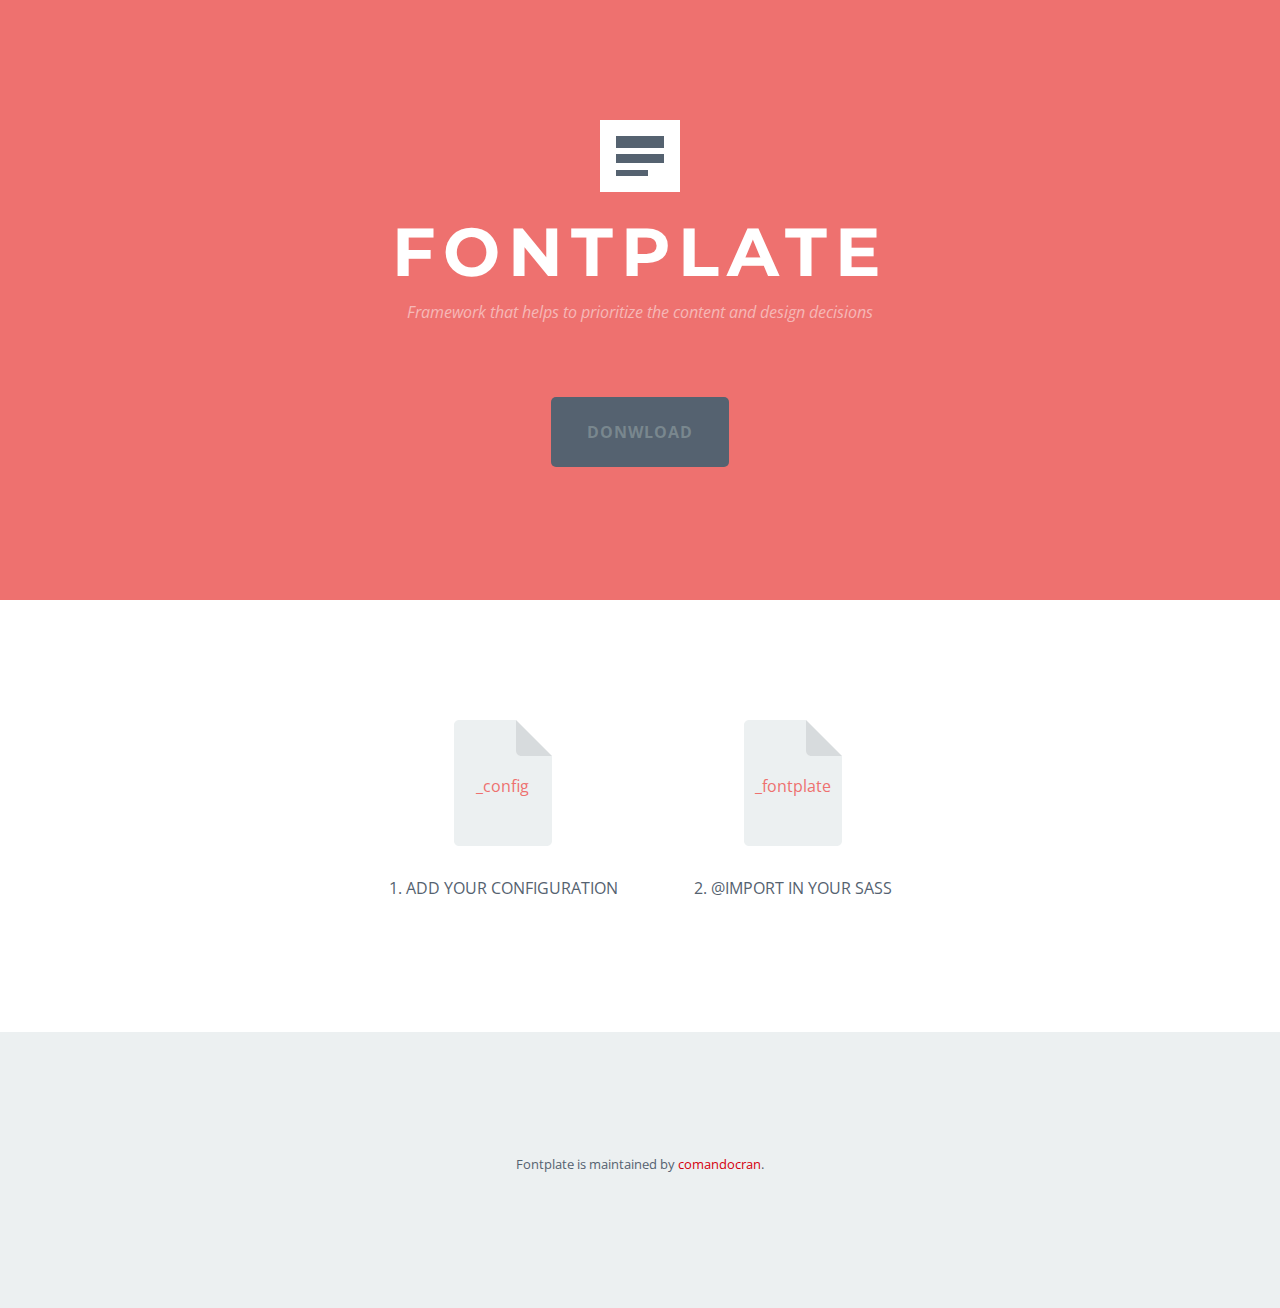
==== index.html @ bd3b79a4 "New front-end for page" ====
<!DOCTYPE html>
<html>
  <head>
    <meta charset='utf-8'>
    <meta http-equiv="X-UA-Compatible" content="chrome=1">
    <link href='https://fonts.googleapis.com/css?family=Chivo:900' rel='stylesheet' type='text/css'>
    <link rel="stylesheet" type="text/css" href="stylesheets/stylesheet.css" media="screen" />
    <link rel="stylesheet" type="text/css" href="stylesheets/pygment_trac.css" media="screen" />
    <link rel="stylesheet" type="text/css" href="stylesheets/print.css" media="print" />
    <link href='http://fonts.googleapis.com/css?family=Montserrat:700' rel='stylesheet' type='text/css'>
    <link href='http://fonts.googleapis.com/css?family=Open+Sans:300italic,300' rel='stylesheet' type='text/css'>
    <!--[if lt IE 9]>
    <script src="//html5shiv.googlecode.com/svn/trunk/html5.js"></script>
    <![endif]-->
    <title>Fontplate by comandocran</title>
  </head>

  <body>
    <div id="container">
      <div class="inner">

        <header>
          <h2>Fontplate</h2>
          <h5>Framework that helps to prioritize the content and design decisions</h5>
          <section id="downloads" class="clearfix">
            <a href="https://github.com/comandocran/cc-fontplate/zipball/master" id="download-zip" class="button">DONWLOAD</a>
            <!--a href="https://github.com/comandocran/cc-fontplate/tarball/master" id="download-tar-gz" class="button"><span>Download .tar.gz</span></a>
            <a href="https://github.com/comandocran/cc-fontplate" id="view-on-github" class="button"><span>View on GitHub</span></a-->
          </section>
          <!--dfn>V1.0.1 | 12Kb</dfn-->
        </header>
        <section class="install">
          <ul>
            <li>
              <img src="images/fontplate_install_doc.svg" />
              <p>1. ADD YOUR CONFIGURATION</p>
            </li>
            <li>
              <img src="images/fontplate_install_doc.svg" />
              <p>2. @IMPORT IN YOUR SASS</p>
            </li>
          </ul>
        </section>
        <footer>
          Fontplate is maintained by <a href="https://github.com/comandocran">comandocran</a>.
        </footer>

        <!--hr>

        <section id="main_content">
          <h3>
<a name="welcome-to-github-pages" class="anchor" href="#welcome-to-github-pages"><span class="octicon octicon-link"></span></a>Welcome to GitHub Pages.</h3>

<p>This automatic page generator is the easiest way to create beautiful pages for all of your projects. Author your page content here using GitHub Flavored Markdown, select a template crafted by a designer, and publish. After your page is generated, you can check out the new branch:</p>

<pre><code>$ cd your_repo_root/repo_name
$ git fetch origin
$ git checkout gh-pages
</code></pre>

<p>If you're using the GitHub for Mac, simply sync your repository and you'll see the new branch.</p>

<h3>
<a name="designer-templates" class="anchor" href="#designer-templates"><span class="octicon octicon-link"></span></a>Designer Templates</h3>

<p>We've crafted some handsome templates for you to use. Go ahead and continue to layouts to browse through them. You can easily go back to edit your page before publishing. After publishing your page, you can revisit the page generator and switch to another theme. Your Page content will be preserved if it remained markdown format.</p>

<h3>
<a name="rather-drive-stick" class="anchor" href="#rather-drive-stick"><span class="octicon octicon-link"></span></a>Rather Drive Stick?</h3>

<p>If you prefer to not use the automatic generator, push a branch named <code>gh-pages</code> to your repository to create a page manually. In addition to supporting regular HTML content, GitHub Pages support Jekyll, a simple, blog aware static site generator written by our own Tom Preston-Werner. Jekyll makes it easy to create site-wide headers and footers without having to copy them across every page. It also offers intelligent blog support and other advanced templating features.</p>

<h3>
<a name="authors-and-contributors" class="anchor" href="#authors-and-contributors"><span class="octicon octicon-link"></span></a>Authors and Contributors</h3>

<p>You can <a href="https://github.com/blog/821" class="user-mention">@mention</a> a GitHub username to generate a link to their profile. The resulting <code>&lt;a&gt;</code> element will link to the contributor's GitHub Profile. For example: In 2007, Chris Wanstrath (<a href="https://github.com/defunkt" class="user-mention">@defunkt</a>), PJ Hyett (<a href="https://github.com/pjhyett" class="user-mention">@pjhyett</a>), and Tom Preston-Werner (<a href="https://github.com/mojombo" class="user-mention">@mojombo</a>) founded GitHub.</p>

<h3>
<a name="support-or-contact" class="anchor" href="#support-or-contact"><span class="octicon octicon-link"></span></a>Support or Contact</h3>

<p>Having trouble with Pages? Check out the documentation at <a href="http://help.github.com/pages">http://help.github.com/pages</a> or contact <a href="mailto:support@github.com">support@github.com</a> and we’ll help you sort it out.</p>
        </section>

        <footer>
          Fontplate is maintained by <a href="https://github.com/comandocran">comandocran</a><br>
          This page was generated by <a href="http://pages.github.com">GitHub Pages</a>. Tactile theme by <a href="https://twitter.com/jasonlong">Jason Long</a>.
        </footer>

        
      </div-->
    </div>
  </div>
  </body>
</html>
---- stylesheets/stylesheet.css ----
/* http://meyerweb.com/eric/tools/css/reset/ 
   v2.0 | 20110126
   License: none (public domain)
*/
html, body, div, span, applet, object, iframe,
h1, h2, h3, h4, h5, h6, p, blockquote, pre,
a, abbr, acronym, address, big, cite, code,
del, dfn, em, img, ins, kbd, q, s, samp,
small, strike, strong, sub, sup, tt, var,
b, u, i, center,
dl, dt, dd, ol, ul, li,
fieldset, form, label, legend,
table, caption, tbody, tfoot, thead, tr, th, td,
article, aside, canvas, details, embed,
figure, figcaption, footer, header, hgroup,
menu, nav, output, ruby, section, summary,
time, mark, audio, video {
  margin: 0;
  padding: 0;
  border: 0;
  font-size: 100%;
  font: inherit;
  vertical-align: baseline; }

/* HTML5 display-role reset for older browsers */
article, aside, details, figcaption, figure,
footer, header, hgroup, menu, nav, section {
  display: block; }

body {
  line-height: 1; }

ol, ul {
  list-style: none; }

blockquote, q {
  quotes: none; }

blockquote:before, blockquote:after,
q:before, q:after {
  content: '';
  content: none; }

table {
  border-collapse: collapse;
  border-spacing: 0; }

@font-face {
  font-family: Vollkorn, serif;
  font-weight: Normal;
  font-style: Normal;
  src: url(".eot");
  src: url(".eot?#iefix") format("embedded-opentype"), url(".woff") format("woff"), url(".ttf") format("truetype"), url(".svg#Vollkorn, serif") format("svg"); }

html {
  font-size: 100%; }

body {
  background-color: transparent;
  color: #556270;
  text-rendering: optimizeLegibility;
  -webkit-font-smoothing: antialiased;
  font: Normal 16px/24px "Open Sans", sans-serif; }

.debug {
  font-size: 16rem; }

h1,
h2,
h3,
h4,
h5,
h6 {
  color: white; }

.big, h1, h2, h3, h4, p, .notes {
  text-rendering: optimizeLegibility;
  line-height: 1;
  margin-top: 0; }

.big {
  font-size: 11.08901em;
  font-size: 11.08901rem;
  line-height: 1.21742em;
  line-height: 1.21742;
  margin-bottom: 0.13527em;
  margin-bottom: 1.5rem; }

h1 {
  font-size: 6.85353em;
  font-size: 6.85353rem;
  line-height: 1.31319em;
  line-height: 1.31319;
  margin-bottom: 0.21887em;
  margin-bottom: 1.5rem; }

h2 {
  font-size: 4.2358em;
  font-size: 4.2358rem;
  line-height: 1.4165em;
  line-height: 1.4165;
  margin-bottom: 0.35412em;
  margin-bottom: 1.5rem; }

h3 {
  font-size: 2.61792em;
  font-size: 2.61792rem;
  line-height: 1.71892em;
  line-height: 1.71892;
  margin-bottom: 0.57297em;
  margin-bottom: 1.5rem; }

h4 {
  font-size: 1.618em;
  font-size: 1.618rem;
  line-height: 2.78121em;
  line-height: 2.78121;
  margin-bottom: 0.92707em;
  margin-bottom: 1.5rem; }

p {
  font-size: 1em;
  font-size: 1rem;
  line-height: 1.5em;
  line-height: 1.5;
  margin-bottom: 1.5em;
  margin-bottom: 1.5rem; }

.notes {
  font-size: 0.61805em;
  font-size: 0.61805rem;
  line-height: 1.618em;
  line-height: 1.618;
  margin-bottom: 2.427em;
  margin-bottom: 1.5rem; }

/* LAYOUT STYLES */
body {
  text-align: center; }

a {
  color: #d5000d; }

a:hover {
  color: #c5000c; }

#container {
  min-height: 600px; }

.inner {
  margin: 0 auto; }

#container .inner > * {
  padding: 120px;
  padding-bottom: 132px !important;
  min-width: 600px; }
  #container .inner > * p {
    margin-bottom: 0; }

#container .inner img {
  max-width: 100%; }

#downloads {
  margin-top: 96px;
  margin-bottom: 24px; }

.install li {
  list-style: none;
  display: inline-block; }

/* GENERAL ELEMENT TYPE STYLES */
header {
  color: white;
  background: #ee716f url("../images/fontplate_head_logo.svg") center 120px no-repeat; }

h2 {
  text-transform: uppercase;
  font-weight: bold;
  letter-spacing: 8px;
  margin-bottom: 0;
  margin-top: 84px;
  font-family: Montserrat, sans-serif; }

h5,
dfn {
  color: rgba(255, 255, 255, 0.5);
  font-family: 'Open Sans', serif; }

h5 {
  font-style: italic; }

a {
  text-decoration: none; }

p a {
  font-weight: 400; }

blockquote {
  font-size: 1.6em;
  border-left: 10px solid #e9e9e9;
  margin-bottom: 20px;
  padding: 0 0 0 30px; }

ul li {
  list-style: disc inside; }
  ul li::before {
    position: absolute;
    color: #EE716F;
    top: 30%; }
  ul li img {
    padding-bottom: 24px; }
  ul li:first-child {
    margin-right: 36px;
    position: relative; }
    ul li:first-child::before {
      content: '_config';
      left: 38%; }
  ul li:last-child {
    margin-left: 36px;
    position: relative; }
    ul li:last-child::before {
      content: '_fontplate';
      left: 31%; }

footer {
  font-size: 13px;
  background-color: #ECF0F1; }
  footer footer a {
    color: #666; }
  footer footer a:hover {
    color: #444; }

a.button {
  line-height: 24px;
  border-radius: 5px;
  background: #556270;
  padding: 24px 36px;
  color: rgba(149, 165, 166, 0.56);
  letter-spacing: 1px;
  font-weight: bold; }

code, pre {
  font-family: Monaco, "Bitstream Vera Sans Mono", "Lucida Console", Terminal;
  color: #222;
  margin-bottom: 30px;
  font-size: 14px; }

code {
  background-color: #f2f2f2;
  border: solid 1px #ddd;
  padding: 0 3px; }

pre {
  padding: 20px;
  background: #303030;
  color: #f2f2f2;
  text-shadow: none;
  overflow: auto; }

pre code {
  color: #f2f2f2;
  background-color: #303030;
  border: none;
  padding: 0; }

/* COMMON STYLES */
form {
  background: #f2f2f2;
  padding: 20px; }

/* MISC */
.clearfix:after {
  clear: both;
  content: '.';
  display: block;
  visibility: hidden;
  height: 0; }

.clearfix {
  display: inline-block; }

* html .clearfix {
  height: 1%; }

.clearfix {
  display: block; }

/* #Media Queries
================================================== */
/* Smaller than standard 960 (devices and browsers) */
/* Tablet Portrait size to standard 960 (devices and browsers) */
/* All Mobile Sizes (devices and browser) */
@media only screen and (max-width: 767px) {
  header {
    padding-top: 10px;
    padding-bottom: 10px; }

  #downloads {
    margin-top: 48px;
    margin-bottom: 24px; }

  #download-zip, #download-tar-gz {
    display: none; }

  .inner {
    width: 94%;
    margin: 0 auto; } }
/* Mobile Landscape Size to Tablet Portrait (devices and browsers) */
/* Mobile Portrait Size to Mobile Landscape Size (devices and browsers) */
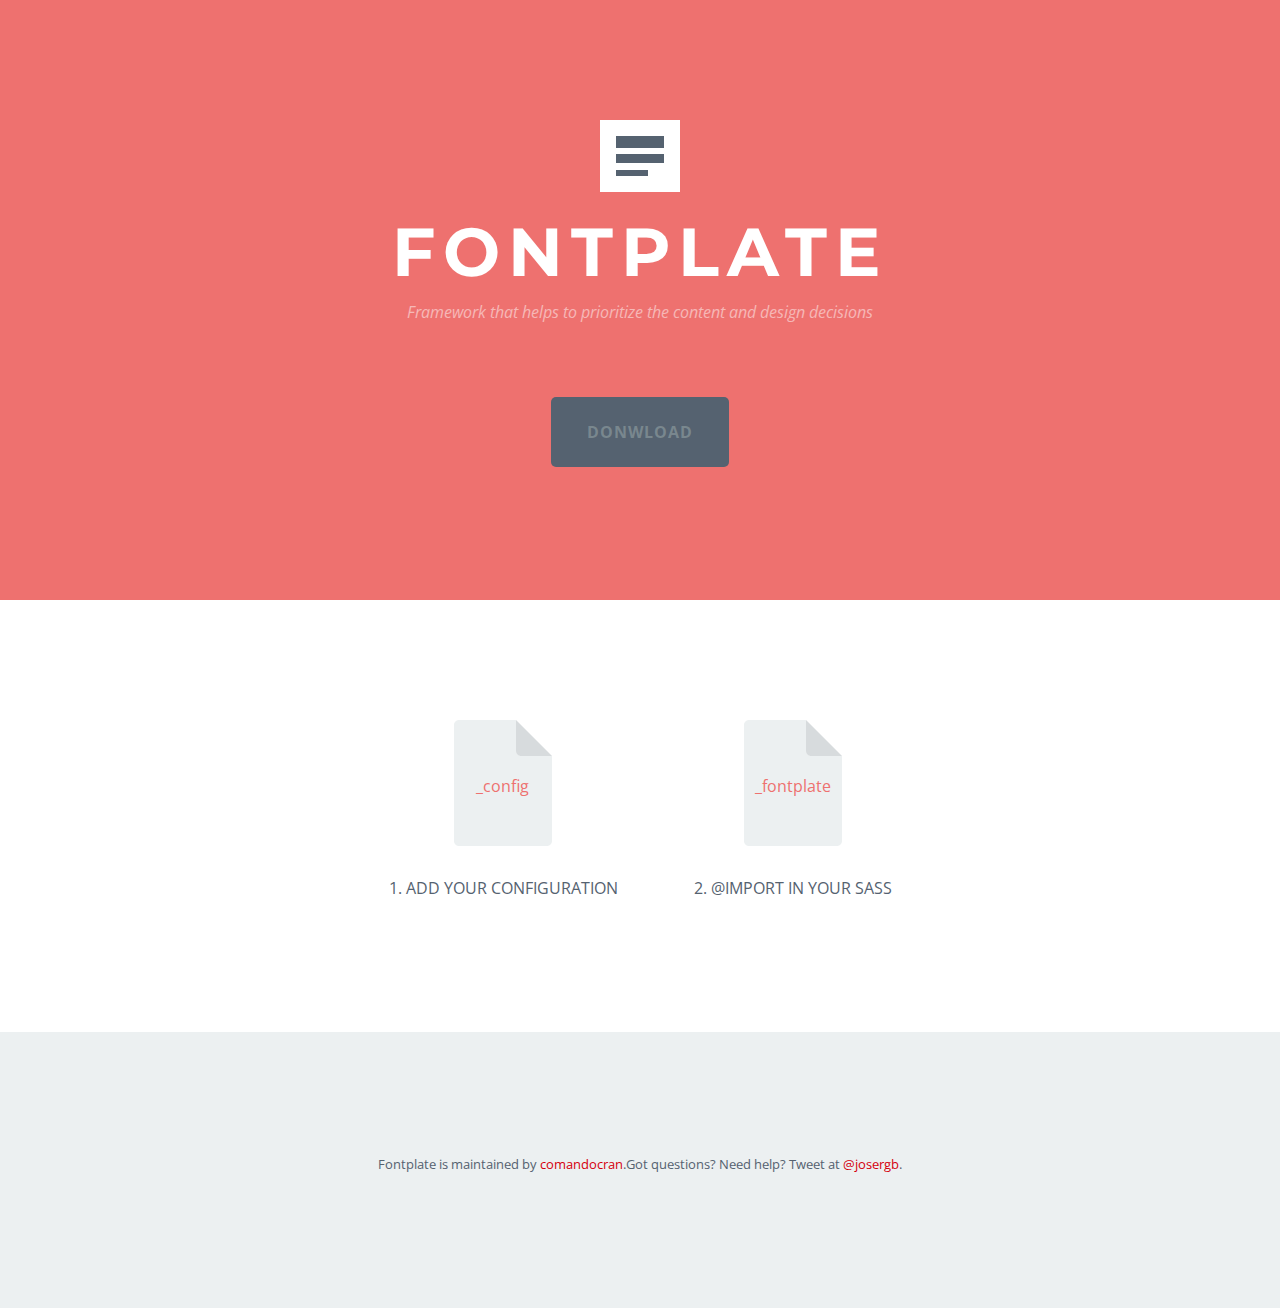
==== commit a56a642e: "Remove div unnecessary" ====
--- a/index.html
+++ b/index.html
@@ -17,17 +17,12 @@
 
   <body>
     <div id="container">
-      <div class="inner">
-
         <header>
           <h2>Fontplate</h2>
           <h5>Framework that helps to prioritize the content and design decisions</h5>
           <section id="downloads" class="clearfix">
             <a href="https://github.com/comandocran/cc-fontplate/zipball/master" id="download-zip" class="button">DONWLOAD</a>
-            <!--a href="https://github.com/comandocran/cc-fontplate/tarball/master" id="download-tar-gz" class="button"><span>Download .tar.gz</span></a>
-            <a href="https://github.com/comandocran/cc-fontplate" id="view-on-github" class="button"><span>View on GitHub</span></a-->
           </section>
-          <!--dfn>V1.0.1 | 12Kb</dfn-->
         </header>
         <section class="install">
           <ul>
@@ -42,53 +37,8 @@
           </ul>
         </section>
         <footer>
-          Fontplate is maintained by <a href="https://github.com/comandocran">comandocran</a>.
+          Fontplate is maintained by <a href="https://github.com/comandocran">comandocran</a>.Got questions? Need help? Tweet at <a href="http://www.twitter.com/josergb">@josergb</a>.
         </footer>
-
-        <!--hr>
-
-        <section id="main_content">
-          <h3>
-<a name="welcome-to-github-pages" class="anchor" href="#welcome-to-github-pages"><span class="octicon octicon-link"></span></a>Welcome to GitHub Pages.</h3>
-
-<p>This automatic page generator is the easiest way to create beautiful pages for all of your projects. Author your page content here using GitHub Flavored Markdown, select a template crafted by a designer, and publish. After your page is generated, you can check out the new branch:</p>
-
-<pre><code>$ cd your_repo_root/repo_name
-$ git fetch origin
-$ git checkout gh-pages
-</code></pre>
-
-<p>If you're using the GitHub for Mac, simply sync your repository and you'll see the new branch.</p>
-
-<h3>
-<a name="designer-templates" class="anchor" href="#designer-templates"><span class="octicon octicon-link"></span></a>Designer Templates</h3>
-
-<p>We've crafted some handsome templates for you to use. Go ahead and continue to layouts to browse through them. You can easily go back to edit your page before publishing. After publishing your page, you can revisit the page generator and switch to another theme. Your Page content will be preserved if it remained markdown format.</p>
-
-<h3>
-<a name="rather-drive-stick" class="anchor" href="#rather-drive-stick"><span class="octicon octicon-link"></span></a>Rather Drive Stick?</h3>
-
-<p>If you prefer to not use the automatic generator, push a branch named <code>gh-pages</code> to your repository to create a page manually. In addition to supporting regular HTML content, GitHub Pages support Jekyll, a simple, blog aware static site generator written by our own Tom Preston-Werner. Jekyll makes it easy to create site-wide headers and footers without having to copy them across every page. It also offers intelligent blog support and other advanced templating features.</p>
-
-<h3>
-<a name="authors-and-contributors" class="anchor" href="#authors-and-contributors"><span class="octicon octicon-link"></span></a>Authors and Contributors</h3>
-
-<p>You can <a href="https://github.com/blog/821" class="user-mention">@mention</a> a GitHub username to generate a link to their profile. The resulting <code>&lt;a&gt;</code> element will link to the contributor's GitHub Profile. For example: In 2007, Chris Wanstrath (<a href="https://github.com/defunkt" class="user-mention">@defunkt</a>), PJ Hyett (<a href="https://github.com/pjhyett" class="user-mention">@pjhyett</a>), and Tom Preston-Werner (<a href="https://github.com/mojombo" class="user-mention">@mojombo</a>) founded GitHub.</p>
-
-<h3>
-<a name="support-or-contact" class="anchor" href="#support-or-contact"><span class="octicon octicon-link"></span></a>Support or Contact</h3>
-
-<p>Having trouble with Pages? Check out the documentation at <a href="http://help.github.com/pages">http://help.github.com/pages</a> or contact <a href="mailto:support@github.com">support@github.com</a> and we’ll help you sort it out.</p>
-        </section>
-
-        <footer>
-          Fontplate is maintained by <a href="https://github.com/comandocran">comandocran</a><br>
-          This page was generated by <a href="http://pages.github.com">GitHub Pages</a>. Tactile theme by <a href="https://twitter.com/jasonlong">Jason Long</a>.
-        </footer>
-
-        
-      </div-->
-    </div>
   </div>
   </body>
 </html>--- a/stylesheets/stylesheet.css
+++ b/stylesheets/stylesheet.css
@@ -139,7 +139,12 @@
   text-align: center; }
 
 a {
-  color: #d5000d; }
+  color: #d5000d;
+  -webkit-transition: all 0.2s linear;
+  -moz-transition: all 0.2s linear;
+  -ms-transition: all 0.2s linear;
+  -o-transition: all 0.2s linear;
+  transition: all 0.2s linear; }
 
 a:hover {
   color: #c5000c; }
@@ -150,11 +155,11 @@
 .inner {
   margin: 0 auto; }
 
-#container .inner > * {
+#container > * {
   padding: 120px;
   padding-bottom: 132px !important;
   min-width: 600px; }
-  #container .inner > * p {
+  #container > * p {
     margin-bottom: 0; }
 
 #container .inner img {
@@ -238,6 +243,9 @@
   color: rgba(149, 165, 166, 0.56);
   letter-spacing: 1px;
   font-weight: bold; }
+  a.button:hover {
+    color: white;
+    background: #606f7e; }
 
 code, pre {
   font-family: Monaco, "Bitstream Vera Sans Mono", "Lucida Console", Terminal;
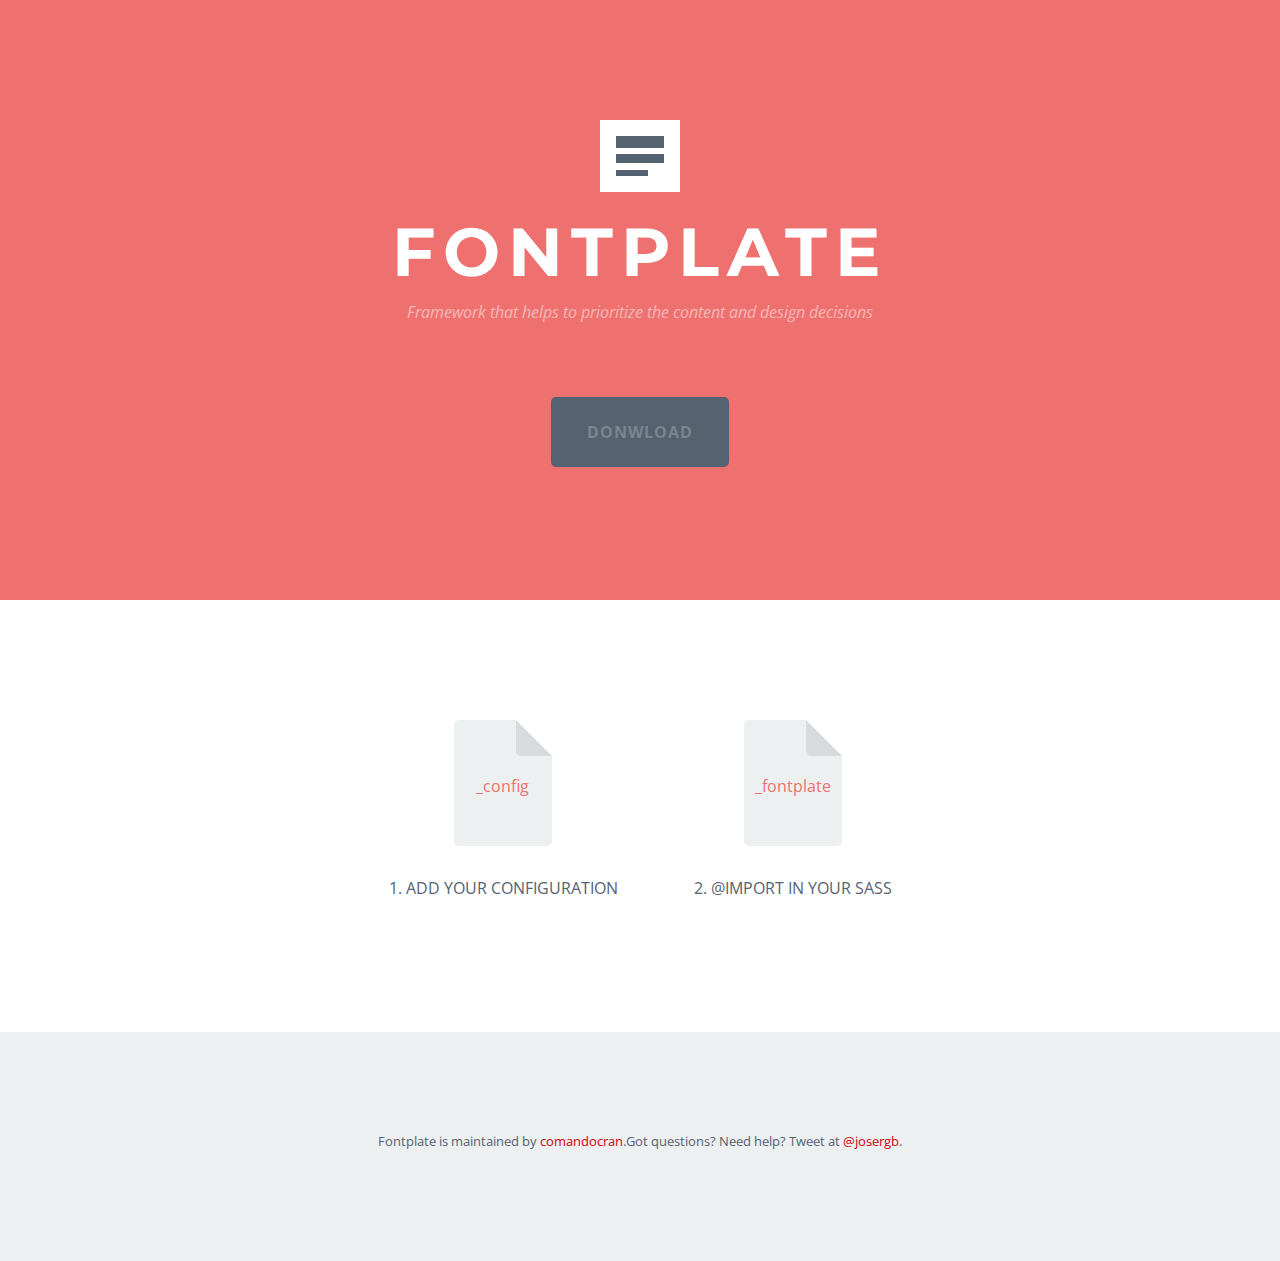
==== commit d1446811: "Fixed RWD" ====
--- a/index.html
+++ b/index.html
@@ -16,7 +16,7 @@
   </head>
 
   <body>
-    <div id="container">
+
         <header>
           <h2>Fontplate</h2>
           <h5>Framework that helps to prioritize the content and design decisions</h5>
@@ -39,6 +39,6 @@
         <footer>
           Fontplate is maintained by <a href="https://github.com/comandocran">comandocran</a>.Got questions? Need help? Tweet at <a href="http://www.twitter.com/josergb">@josergb</a>.
         </footer>
-  </div>
+
   </body>
 </html>--- a/stylesheets/stylesheet.css
+++ b/stylesheets/stylesheet.css
@@ -71,7 +71,7 @@
 h4,
 h5,
 h6 {
-  color: white; }
+  color: #556270; }
 
 .big, h1, h2, h3, h4, p, .notes {
   text-rendering: optimizeLegibility;
@@ -145,24 +145,17 @@
   -ms-transition: all 0.2s linear;
   -o-transition: all 0.2s linear;
   transition: all 0.2s linear; }
-
-a:hover {
-  color: #c5000c; }
-
-#container {
-  min-height: 600px; }
-
-.inner {
-  margin: 0 auto; }
-
-#container > * {
-  padding: 120px;
-  padding-bottom: 132px !important;
-  min-width: 600px; }
-  #container > * p {
-    margin-bottom: 0; }
-
-#container .inner img {
+  a:hover {
+    color: #c5000c; }
+
+body > * {
+  padding: 7.5em;
+  padding-bottom: 8.25em; }
+
+p {
+  margin-bottom: 0; }
+
+img {
   max-width: 100%; }
 
 #downloads {
@@ -178,54 +171,45 @@
   color: white;
   background: #ee716f url("../images/fontplate_head_logo.svg") center 120px no-repeat; }
 
-h2 {
+header h2 {
   text-transform: uppercase;
   font-weight: bold;
   letter-spacing: 8px;
   margin-bottom: 0;
   margin-top: 84px;
-  font-family: Montserrat, sans-serif; }
-
-h5,
-dfn {
+  font-family: Montserrat, sans-serif;
+  color: white; }
+header h5 {
+  font-style: italic; }
+header h5,
+header dfn {
   color: rgba(255, 255, 255, 0.5);
   font-family: 'Open Sans', serif; }
 
-h5 {
-  font-style: italic; }
-
 a {
   text-decoration: none; }
 
 p a {
   font-weight: 400; }
 
-blockquote {
-  font-size: 1.6em;
-  border-left: 10px solid #e9e9e9;
-  margin-bottom: 20px;
-  padding: 0 0 0 30px; }
-
-ul li {
-  list-style: disc inside; }
-  ul li::before {
-    position: absolute;
-    color: #EE716F;
-    top: 30%; }
-  ul li img {
-    padding-bottom: 24px; }
-  ul li:first-child {
-    margin-right: 36px;
-    position: relative; }
-    ul li:first-child::before {
-      content: '_config';
-      left: 38%; }
-  ul li:last-child {
-    margin-left: 36px;
-    position: relative; }
-    ul li:last-child::before {
-      content: '_fontplate';
-      left: 31%; }
+ul li::before {
+  position: absolute;
+  color: #EE716F;
+  top: 30%; }
+ul li img {
+  padding-bottom: 24px; }
+ul li:first-child {
+  margin-right: 36px;
+  position: relative; }
+  ul li:first-child::before {
+    content: '_config';
+    left: 38%; }
+ul li:last-child {
+  margin-left: 36px;
+  position: relative; }
+  ul li:last-child::before {
+    content: '_fontplate';
+    left: 31%; }
 
 footer {
   font-size: 13px;
@@ -299,19 +283,42 @@
 /* Tablet Portrait size to standard 960 (devices and browsers) */
 /* All Mobile Sizes (devices and browser) */
 @media only screen and (max-width: 767px) {
-  header {
+  /*header {
     padding-top: 10px;
-    padding-bottom: 10px; }
-
+    padding-bottom: 10px;
+  }
   #downloads {
-    margin-top: 48px;
-    margin-bottom: 24px; }
-
+    margin-top: $lineHeightBase*2px;
+    margin-bottom:   $lineHeightBasepx;
+  }
   #download-zip, #download-tar-gz {
-    display: none; }
-
+    display: none;
+  }
   .inner {
     width: 94%;
-    margin: 0 auto; } }
+    margin: 0 auto;
+  }*/
+  ul li:first-child {
+    margin-right: 0; }
+  ul li:last-child {
+    margin-left: 0;
+    margin-top: 96px; } }
 /* Mobile Landscape Size to Tablet Portrait (devices and browsers) */
+@media only screen and (min-width: 580px) and (max-width: 767px) {
+  header h2 {
+    font-size: 2.61792em;
+    font-size: 2.61792rem;
+    line-height: 1.71892em;
+    line-height: 1.71892; } }
 /* Mobile Portrait Size to Mobile Landscape Size (devices and browsers) */
+@media only screen and (max-width: 579px) {
+  header {
+    background-position: center 71px; }
+    header h2 {
+      font-size: 1.618em;
+      font-size: 1.618rem;
+      line-height: 2.78121em;
+      line-height: 2.78121; }
+
+  body > * {
+    padding: 3.75em; } }
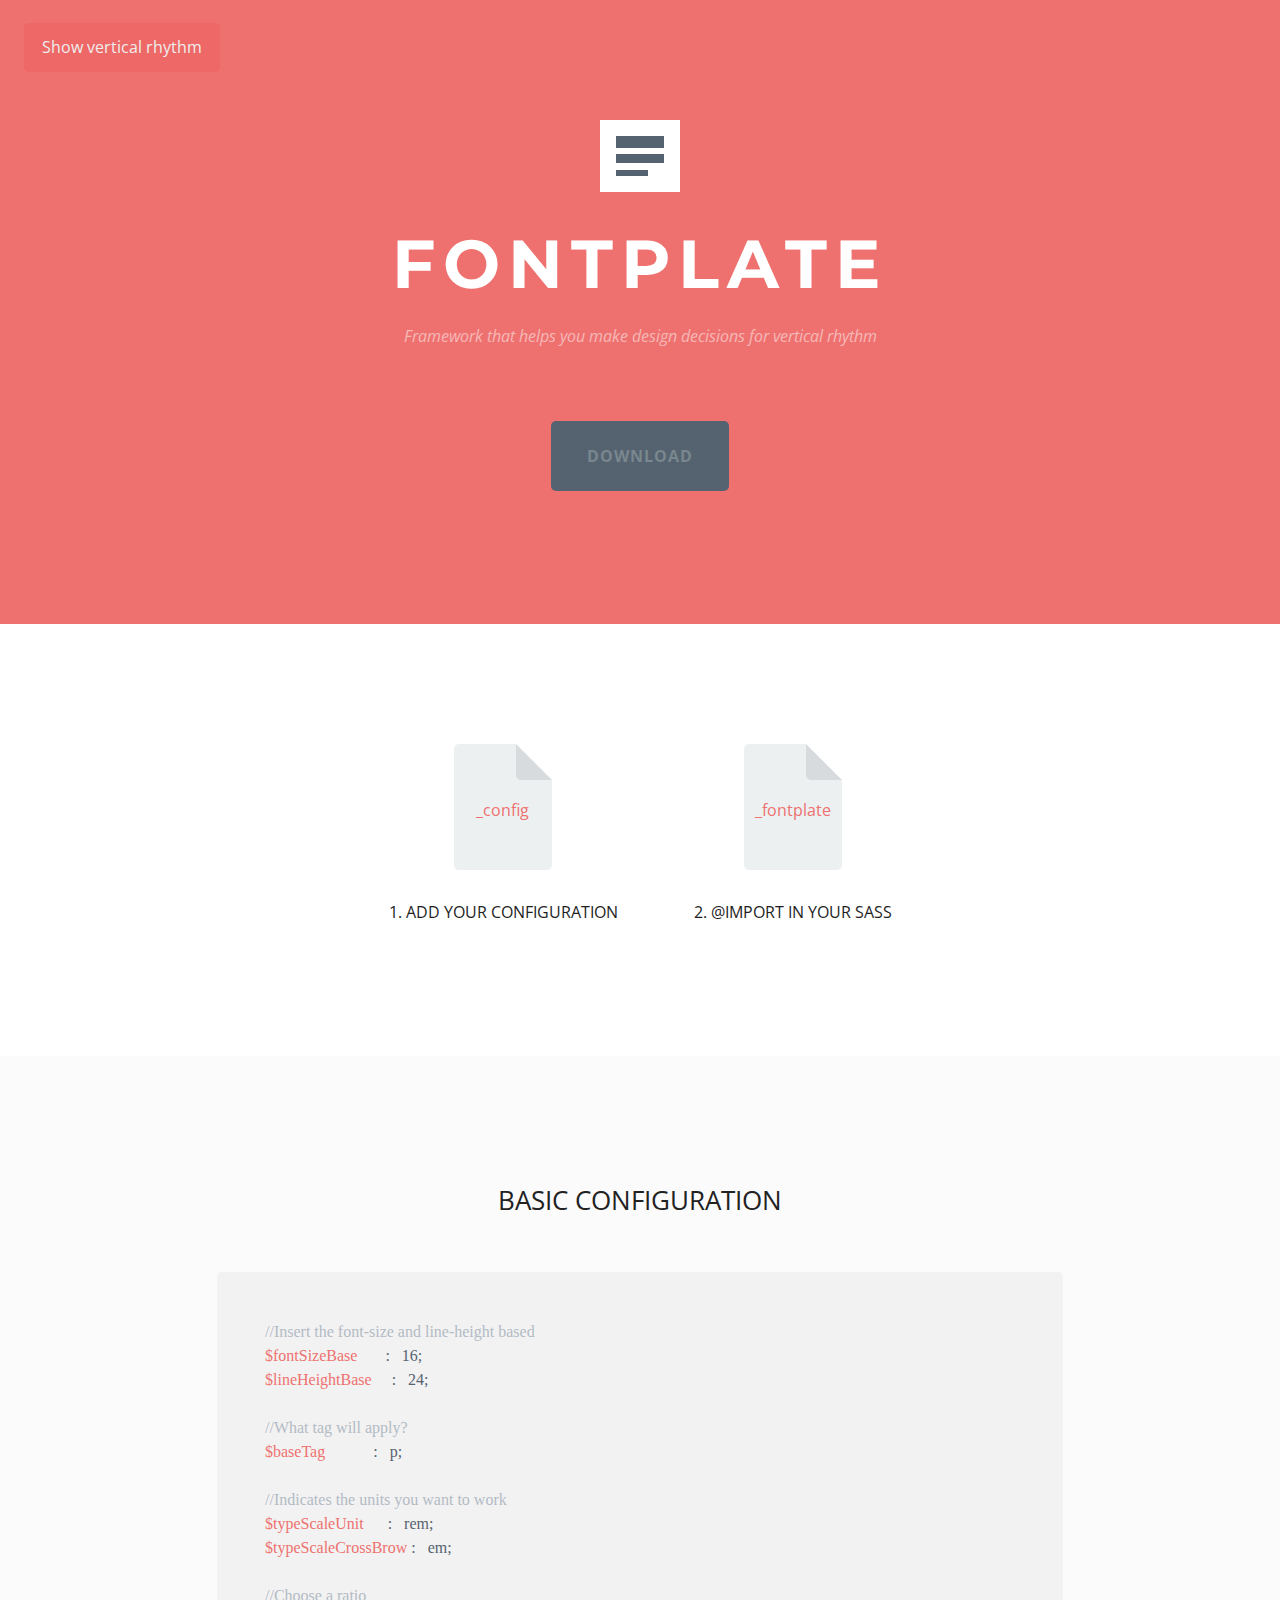
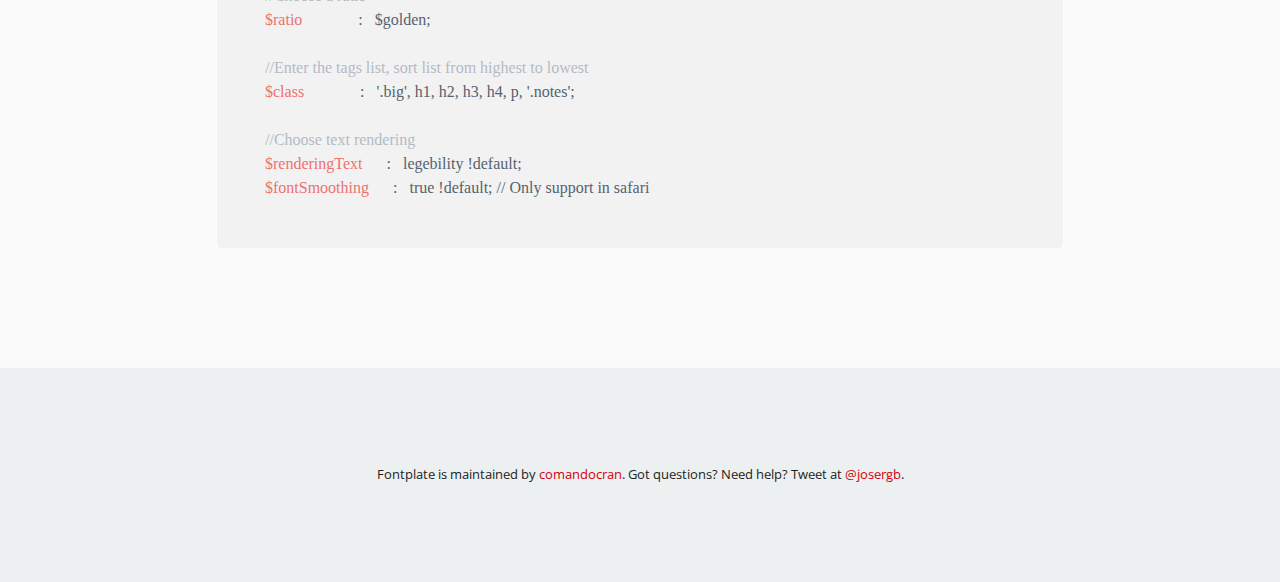
==== commit 2e012f4a: "New functions and configuration" ====
--- a/index.html
+++ b/index.html
@@ -9,19 +9,37 @@
     <link rel="stylesheet" type="text/css" href="stylesheets/print.css" media="print" />
     <link href='http://fonts.googleapis.com/css?family=Montserrat:700' rel='stylesheet' type='text/css'>
     <link href='http://fonts.googleapis.com/css?family=Open+Sans:300italic,300' rel='stylesheet' type='text/css'>
+    <script type="text/javascript" src="javascripts/baseliner.js"></script>
     <!--[if lt IE 9]>
     <script src="//html5shiv.googlecode.com/svn/trunk/html5.js"></script>
     <![endif]-->
-    <title>Fontplate by comandocran</title>
+    <script type="text/javascript">
+
+      window.onload = function() {
+          baseliner = new Baseliner(24);
+      }
+
+      var _gaq = _gaq || [];
+      _gaq.push(['_setAccount', 'UA-34204627-2']);
+      _gaq.push(['_trackPageview']);
+
+      (function() {
+        var ga = document.createElement('script'); ga.type = 'text/javascript'; ga.async = true;
+        ga.src = ('https:' == document.location.protocol ? 'https://ssl' : 'http://www') + '.google-analytics.com/ga.js';
+        var s = document.getElementsByTagName('script')[0]; s.parentNode.insertBefore(ga, s);
+      })();
+
+    </script>
+    <title>FONTPLATE by comandocran</title>
   </head>
 
   <body>
 
         <header>
           <h2>Fontplate</h2>
-          <h5>Framework that helps to prioritize the content and design decisions</h5>
+          <h5>Framework that helps you make design decisions for vertical rhythm</h5>
           <section id="downloads" class="clearfix">
-            <a href="https://github.com/comandocran/cc-fontplate/zipball/master" id="download-zip" class="button">DONWLOAD</a>
+            <a href="https://github.com/comandocran/cc-fontplate/zipball/master" id="download-zip" class="button">DOWNLOAD</a>
           </section>
         </header>
         <section class="install">
@@ -36,8 +54,34 @@
             </li>
           </ul>
         </section>
+        <section>
+          <h4>BASIC CONFIGURATION</h4>
+          <code>
+            <pre>
+<span>//Insert the font-size and line-height based</span>
+<var>$fontSizeBase</var>       :   16;
+<var>$lineHeightBase</var>     :   24;
+
+<span>//What tag will apply? </span>
+<var>$baseTag</var>            :   p;
+
+<span>//Indicates the units you want to work</span>
+<var>$typeScaleUnit</var>      :   rem;
+<var>$typeScaleCrossBrow</var> :   em;
+
+<span>//Choose a ratio</span>
+<var>$ratio</var>              :   $golden;
+
+<span>//Enter the tags list, sort list from highest to lowest</span>
+<var>$class</var>              :   '.big', h1, h2, h3, h4, p, '.notes';
+
+<span>//Choose text rendering</span>
+<var>$renderingText</var>      :   legebility !default;
+<var>$fontSmoothing</var>      :   true !default; // Only support in safari</pre>
+          </code>                
+        </section>
         <footer>
-          Fontplate is maintained by <a href="https://github.com/comandocran">comandocran</a>.Got questions? Need help? Tweet at <a href="http://www.twitter.com/josergb">@josergb</a>.
+          Fontplate is maintained by <a href="https://github.com/comandocran">comandocran</a>. Got questions? Need help? Tweet at <a href="http://www.twitter.com/josergb">@josergb</a>.
         </footer>
 
   </body>
--- a/stylesheets/stylesheet.css
+++ b/stylesheets/stylesheet.css
@@ -46,21 +46,21 @@
   border-spacing: 0; }
 
 @font-face {
-  font-family: Vollkorn, serif;
+  font-family: sans-serif;
   font-weight: Normal;
   font-style: Normal;
   src: url(".eot");
-  src: url(".eot?#iefix") format("embedded-opentype"), url(".woff") format("woff"), url(".ttf") format("truetype"), url(".svg#Vollkorn, serif") format("svg"); }
+  src: url(".eot?#iefix") format("embedded-opentype"), url(".woff") format("woff"), url(".ttf") format("truetype"), url(".otf") format("opentype"), url(".svg#sans-serif") format("svg"); }
 
 html {
   font-size: 100%; }
 
 body {
-  background-color: transparent;
-  color: #556270;
+  color: #1e1e1e;
   text-rendering: optimizeLegibility;
+  word-wrap: break-word;
   -webkit-font-smoothing: antialiased;
-  font: Normal 16px/24px "Open Sans", sans-serif; }
+  font: Normal 100%/1.5 Open Sans; }
 
 .debug {
   font-size: 16rem; }
@@ -71,50 +71,54 @@
 h4,
 h5,
 h6 {
-  color: #556270; }
+  color: #222222;
+  font-feature-settings: "kern" on, "liga" off, "calt" off, "dlig";
+  -moz-font-feature-settings: "kern" on, "liga" off, "calt" off, "dlig";
+  -webkit-font-feature-settings: "kern" on, "liga" off, "calt" off, "dlig";
+  -ms-font-feature-settings: "kern" on, "liga" off, "calt" off, "dlig";
+  -o-font-feature-settings: "kern" on, "liga" off, "calt" off, "dlig"; }
 
 .big, h1, h2, h3, h4, p, .notes {
-  text-rendering: optimizeLegibility;
   line-height: 1;
   margin-top: 0; }
 
 .big {
   font-size: 11.08901em;
   font-size: 11.08901rem;
-  line-height: 1.21742em;
-  line-height: 1.21742;
+  line-height: 1.35269em;
+  line-height: 1.35269;
   margin-bottom: 0.13527em;
   margin-bottom: 1.5rem; }
 
 h1 {
   font-size: 6.85353em;
   font-size: 6.85353rem;
-  line-height: 1.31319em;
-  line-height: 1.31319;
+  line-height: 1.53206em;
+  line-height: 1.53206;
   margin-bottom: 0.21887em;
   margin-bottom: 1.5rem; }
 
 h2 {
   font-size: 4.2358em;
   font-size: 4.2358rem;
-  line-height: 1.4165em;
-  line-height: 1.4165;
+  line-height: 1.77062em;
+  line-height: 1.77062;
   margin-bottom: 0.35412em;
   margin-bottom: 1.5rem; }
 
 h3 {
   font-size: 2.61792em;
   font-size: 2.61792rem;
-  line-height: 1.71892em;
-  line-height: 1.71892;
+  line-height: 2.29189em;
+  line-height: 2.29189;
   margin-bottom: 0.57297em;
   margin-bottom: 1.5rem; }
 
 h4 {
   font-size: 1.618em;
   font-size: 1.618rem;
-  line-height: 2.78121em;
-  line-height: 2.78121;
+  line-height: 3.70828em;
+  line-height: 3.70828;
   margin-bottom: 0.92707em;
   margin-bottom: 1.5rem; }
 
@@ -148,6 +152,27 @@
   a:hover {
     color: #c5000c; }
 
+#overlay-it {
+  -webkit-transition: all 0.2s linear;
+  -moz-transition: all 0.2s linear;
+  -ms-transition: all 0.2s linear;
+  -o-transition: all 0.2s linear;
+  transition: all 0.2s linear;
+  background-color: #ed6866;
+  position: fixed;
+  top: 23px;
+  left: 24px;
+  display: inline;
+  padding: 12px 18px;
+  padding-bottom: 13px;
+  border-top-left-radius: 5px;
+  border-top-right-radius: 5px;
+  border-bottom-right-radius: 5px;
+  border-bottom-left-radius: 5px;
+  color: white; }
+  #overlay-it:hover {
+    background-color: #f18786; }
+
 body > * {
   padding: 7.5em;
   padding-bottom: 8.25em; }
@@ -165,6 +190,10 @@
 .install li {
   list-style: none;
   display: inline-block; }
+.install + section {
+  padding-top: 6em;
+  padding-bottom: 7.5em;
+  background-color: #fbfbfb; }
 
 /* GENERAL ELEMENT TYPE STYLES */
 header {
@@ -184,7 +213,7 @@
 header h5,
 header dfn {
   color: rgba(255, 255, 255, 0.5);
-  font-family: 'Open Sans', serif; }
+  font-family: "Open Sans", serif; }
 
 a {
   text-decoration: none; }
@@ -213,7 +242,8 @@
 
 footer {
   font-size: 13px;
-  background-color: #ECF0F1; }
+  background-color: #ECF0F1;
+  padding-bottom: 7.5em; }
   footer footer a {
     color: #666; }
   footer footer a:hover {
@@ -233,21 +263,30 @@
 
 code, pre {
   font-family: Monaco, "Bitstream Vera Sans Mono", "Lucida Console", Terminal;
-  color: #222;
-  margin-bottom: 30px;
-  font-size: 14px; }
+  color: #666;
+  #margin-bottom: 30px;
+  text-align: left;
+  max-width: 750px;
+  margin: 0 auto; }
 
 code {
+  #background-color: #f2f2f2;
+  #border: solid 1px #dddddd;
+  #padding: 0 3px; }
+
+pre {
+  padding: 48px;
+  #background: #303030;
   background-color: #f2f2f2;
-  border: solid 1px #ddd;
-  padding: 0 3px; }
-
-pre {
-  padding: 20px;
-  background: #303030;
-  color: #f2f2f2;
   text-shadow: none;
-  overflow: auto; }
+  text-align: left;
+  overflow: auto;
+  border-radius: 5px;
+  color: #556270; }
+  pre span {
+    color: #b3bbc5; }
+  pre var {
+    color: #ee716f; }
 
 pre code {
   color: #f2f2f2;
@@ -320,5 +359,15 @@
       line-height: 2.78121em;
       line-height: 2.78121; }
 
+  #overlay-it {
+    top: 0;
+    right: 0;
+    left: 0;
+    display: block;
+    border-top-left-radius: 0;
+    border-top-right-radius: 0;
+    border-bottom-right-radius: 0;
+    border-bottom-left-radius: 0; }
+
   body > * {
     padding: 3.75em; } }
